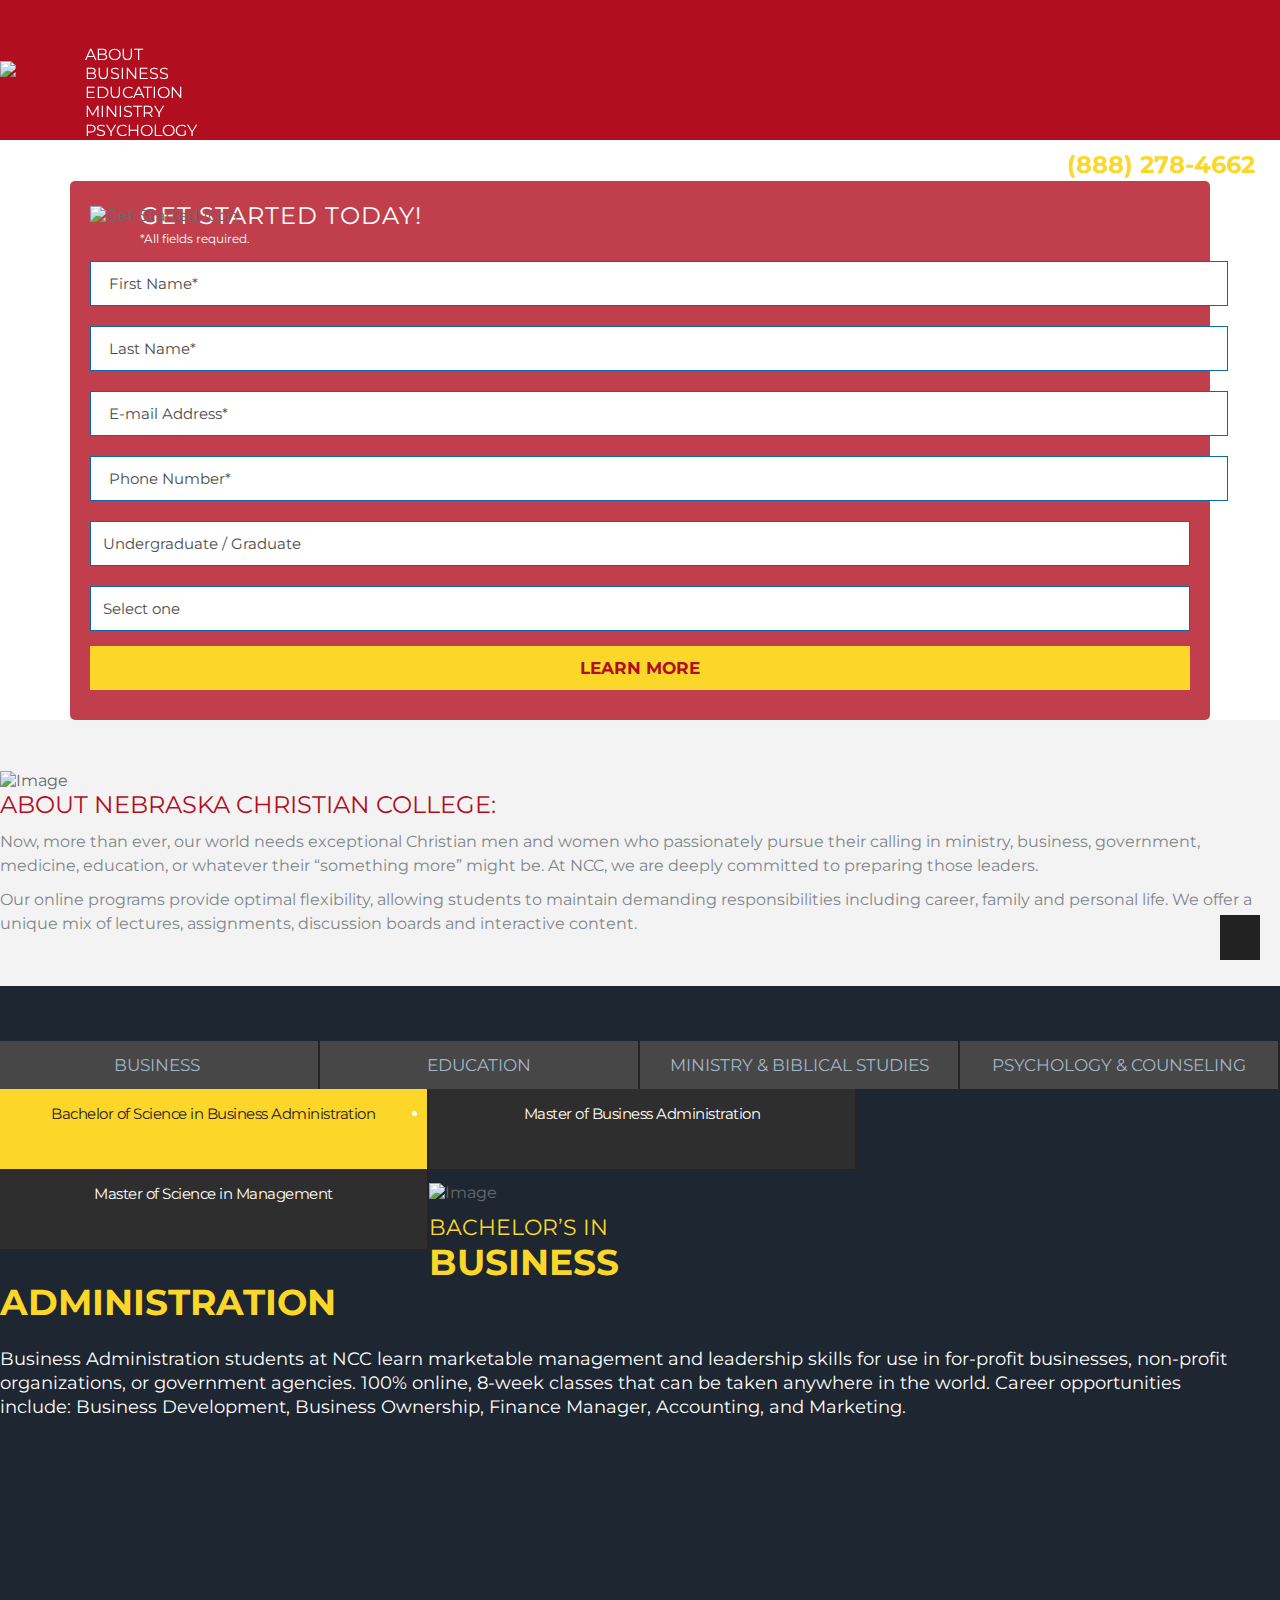
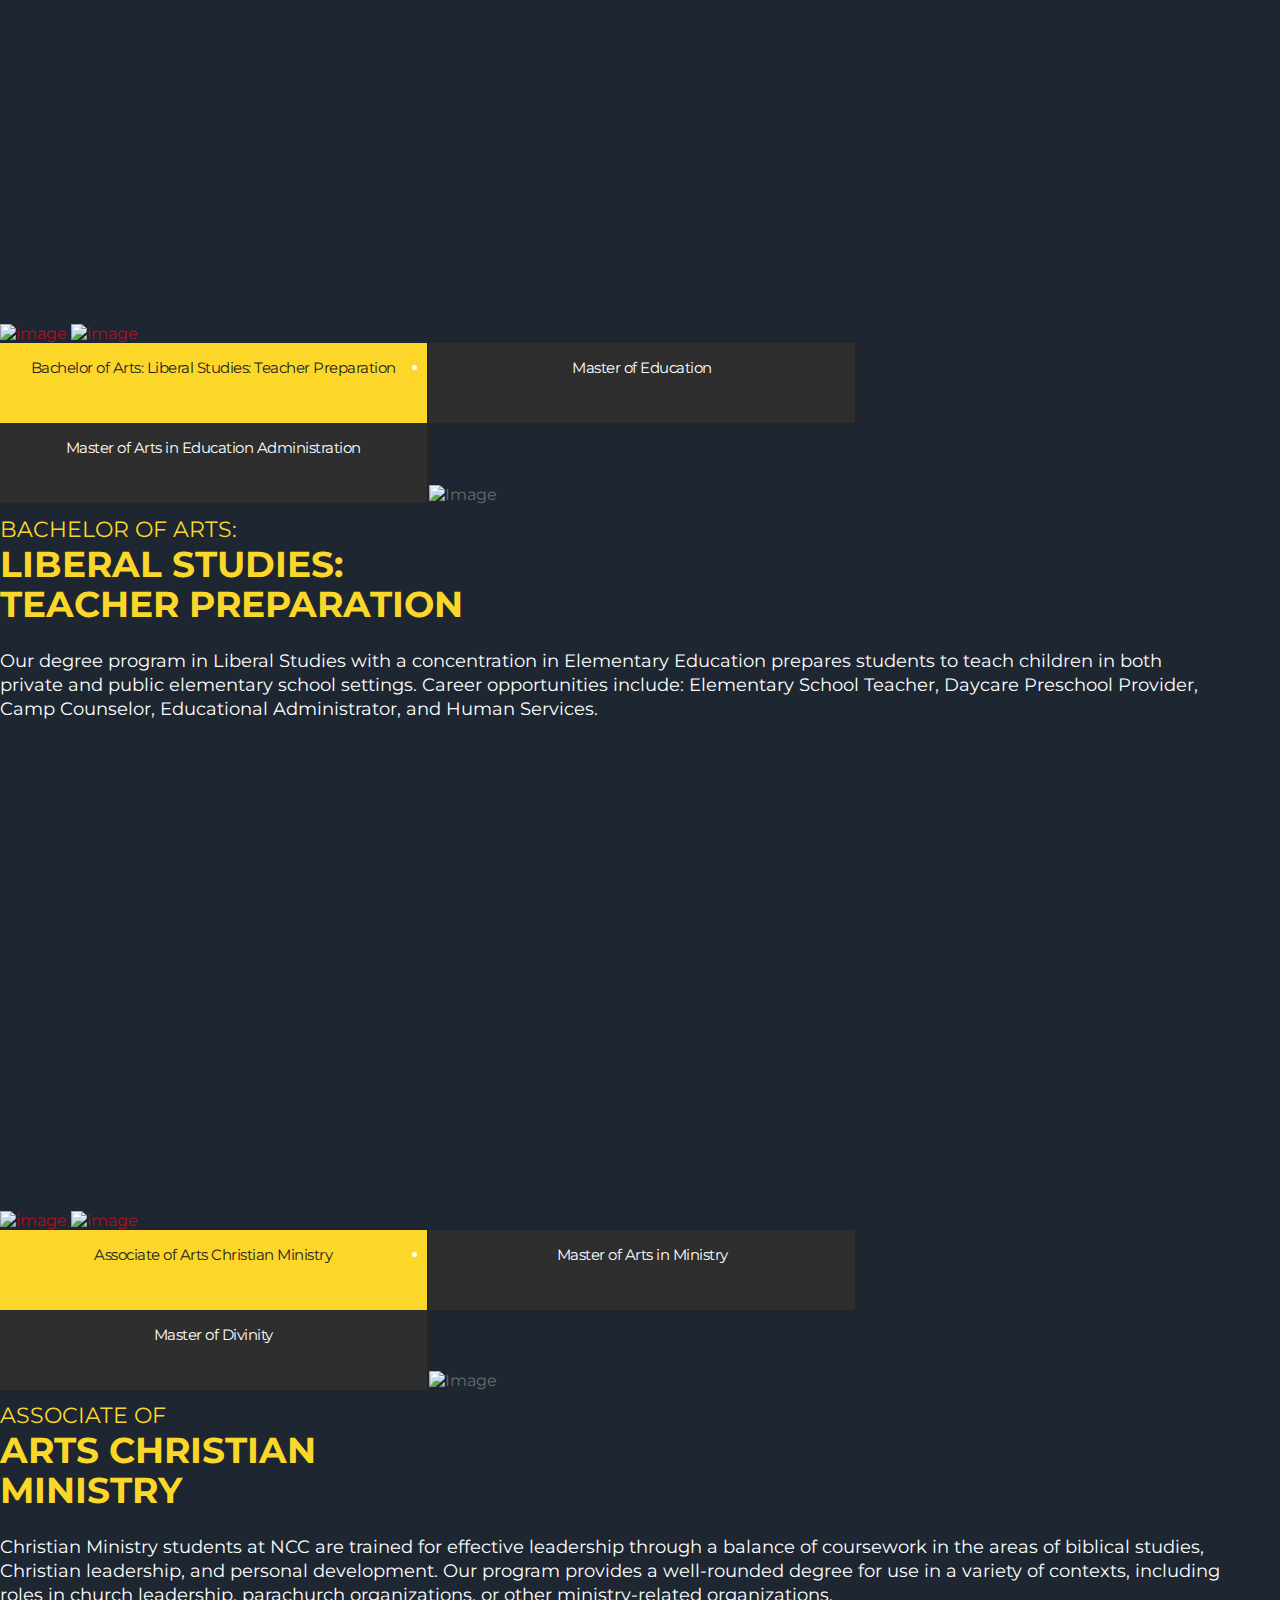
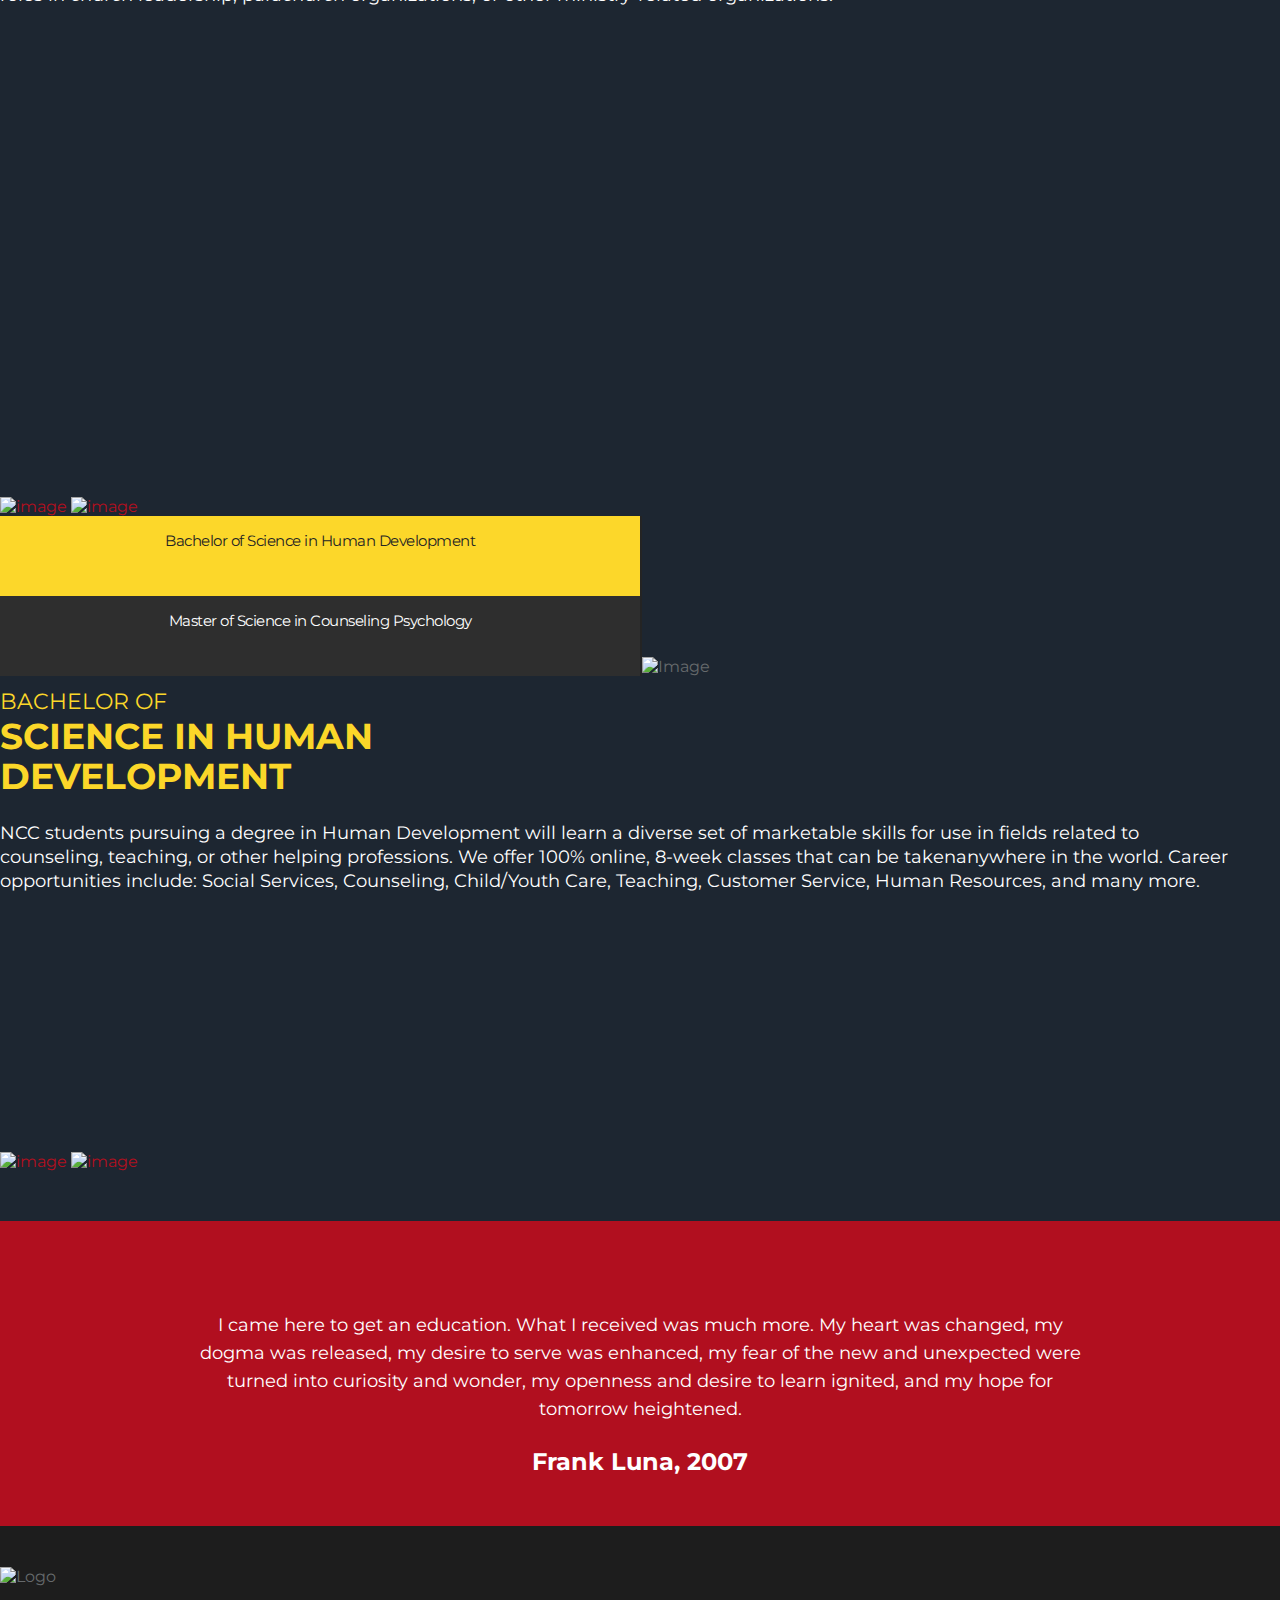
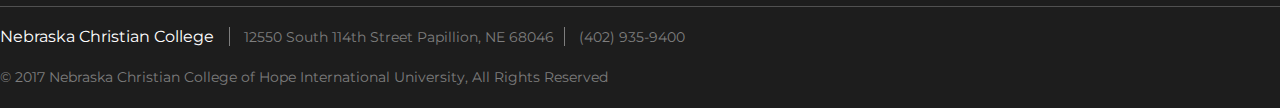
==== index.html @ b8db4e7e "responsive issue" ====
<!DOCTYPE html>
<html lang="en">
   <head>
      <!-- Basic Page Needs -->
      <meta charset="utf-8">
      <meta http-equiv="X-UA-Compatible" content="IE=edge">
      <!-- Mobile Specific Metas -->
      <meta name="viewport" content="width=device-width, initial-scale=1, maximum-scale=1">
      <title>Nebraska Christian College</title>
      <meta name="description" content="">
      <meta name="author" content="">
      <!-- Favicons -->
	  <link rel="icon" href="images/favicon.ico">
      <!--Style CSS--> 
      <link href="css/style.css" rel="stylesheet" type="text/css">
      <!-- HTML5 shim and Respond.js for IE8 support of HTML5 elements and media queries -->
      <!-- WARNING: Respond.js doesn't work if you view the page via file:// -->
      <!--[if lt IE 9]>
      	  <script src="https://oss.maxcdn.com/html5shiv/3.7.2/html5shiv.min.js"></script>
          <script src="https://oss.maxcdn.com/respond/1.4.2/respond.min.js"></script>
      <![endif]-->  
</head>
<body id="Top">
<div class="wrapper">
<!-- Header -->
<header class="main-header">
 	<div class="container">
    	<div class="row">
             <div class="logo pull-left">
                <a class="scroll-link" data-id="Top"  href="#Top"><img src="images/logo.png" alt="Logo"></a>
             </div>
	         <!-- Slim Menu -->
             <div class="menu pull-right">             
                <ul class="slimmenu">                    
                    <li><a class="scroll-link" data-id="About" href="#About">About</a></li>
                    <li class="tab-slider"><a class="scroll-link" id="business" data-id="stady_section" href="#stady_section">Business</a></li>  
                    <li class="tab-slider"><a class="scroll-link" id="education" data-id="stady_section" href="#stady_section">Education</a></li>
                    <li class="tab-slider"><a class="scroll-link" id="biblical_studies" data-id="stady_section" href="#stady_section">Ministry</a></li>
                    <li class="tab-slider"><a class="scroll-link" id="counseling" data-id="stady_section" href="#stady_section">Psychology</a></li>
                </ul>                
             </div>
             <!-- Slim Menu -->
			<div class="header-contact">
                <a href="tel:8882784662"> (888) 278-4662</a>
            </div>
        </div>
     </div>
</header>
<!-- End Header -->

<!-- Banner -->
<section class="hero-banner home">
	<!-- Hero Banner Image -->
	
	<div class="banner home-bg" data-parallax="scroll" data-image-src="images/hero-banner.jpg">
    	<div class="container">
        	<div class="row">
            	<div class="col-md-7 col-sm-6 banner-title wow fadeInUp">
                    <h1><span class="first-text">Find your </span>something<span class="more-text">More</span></h1>
                </div>
            </div>
        </div>
    </div> 
    
    <div class="container">
        <div class="row">
        
            <div class="col-md-5 col-md-offset-7 col-sm-6 col-sm-offset-6">
            	<div class="get-started-form wow fadeInUp">
                	<div class="form-title">
        	        	<img src="images/get-started-icon.png" alt="Get Started Icon">
    	                <h2>Get started today!</h2>
	                    <span>*All fields required.</span>
                    </div>
                    
					<form method="post">
                    	<input type="text" placeholder="First Name*" required>
                        <input type="text" placeholder="Last Name*" required>
                        <input type="email" placeholder="E-mail Address*" required>
                        <input type="tel" placeholder="Phone Number*" required>
                        <select id="type">
                        	<option disabled selected value="item0">Undergraduate / Graduate</option>
                            <option value="item1">Undergraduate</option>
                            <option value="item2">Graduate</option>
                        </select>
                        <select id="size">
                        	<option value="">Select one</option>
                        </select>
                        
                        <input type="submit" value="Learn More" >
                    </form>
                    
              </div>
		    </div>
            
         </div>
    </div>
    
</section>
<!-- End Banner -->

<!-- About -->
<section class="sections find-more" id="About">
<div class="container">
    <div class="row">
    
        <div class="col-md-6 col-md-push-6 wow fadeInRight"><img src="images/find-your-image.jpg" alt="Image"></div>
        
        <div class="col-md-6 col-md-pull-6 wow fadeInLeft">
            <h2>About Nebraska Christian College:</h2>
            <p>Now, more than ever, our world needs exceptional Christian men and women who passionately pursue their calling in ministry, business, government, medicine, education, or whatever their “something more” might be. At NCC, we are deeply committed to preparing those leaders.</p>
            <p>Our online programs provide optimal flexibility, allowing students to maintain demanding responsibilities including career, family and personal life. We offer a unique mix of lectures, assignments, discussion boards and interactive content.</p>
        </div>
        
    </div>
</div>
</section>

<!-- Tab Slider -->
<section class="sections whoweare white" id="stady_section">

	<!--WhoWeAre Tabs Nav-->
	<div class="container wow fadeInUp">
		<ul class="nav nav-tabs" id="myTab" role="tablist">
			<li class="nav-item" id="business">
          		<a class="nav-link active" data-toggle="tab" href="#business" role="tab" aria-controls="business">BUSINESS</a>
            </li>
		  	<li class="nav-item" id="education">
				<a class="nav-link" data-toggle="tab" href="#education" role="tab" aria-controls="education">EDUCATION</a>
		  	</li>
		  	<li class="nav-item" id="biblical_studies">
				<a class="nav-link" data-toggle="tab" href="#biblical_studies" role="tab" aria-controls="biblical_studies">MINISTRY &amp; BIBLICAL STUDIES</a>
		  	</li>
            <li class="nav-item" id="counseling">
				<a class="nav-link" data-toggle="tab" href="#counseling" role="tab" aria-controls="counseling">PSYCHOLOGY &amp; COUNSELING</a>
		  	</li>
		</ul>
	</div>
	<!-- Tabs Nav-->
    
	<!--Tabs Content-->
	<div class="tab-content  wow fadeInUp">
    	<!-- Tab 1 -->
		<div class="tab-pane active" id="business" role="tabpanel">
            <div class="container">
		<div id="slider_business" class="carousel slide carousel-fade" data-ride="carousel">
		<!-- Indicators -->
    		<ol class="carousel-indicators tab_sub_menu">
              <li data-target="#slider_business" data-slide-to="0" class="active">Bachelor of Science in Business Administration </li>
              <li data-target="#slider_business" data-slide-to="1">Master of Business Administration </li>
              <li data-target="#slider_business" data-slide-to="2">Master of Science in Management</li>
            </ol>

			<!-- Wrapper for slides -->
		    <div class="carousel-inner">
      			<div class="item active">
                	<div class="container">
						<div class="row">
                        
							<div class="col-md-6">
								<div class="whoweare_left">
									<img src="images/business1.jpg" alt="Image">
								</div>
							</div>
							<div class="col-md-6">
								<div class="whoweare_right">
									<h3><span>Bachelor’s in</span><br>
                                    Business<br>
                                    Administration</h3>
                                    <p>Business Administration students at NCC learn marketable management and leadership skills for use in for-profit businesses, non-profit organizations, or government agencies. 100% online, 8-week classes that can be taken anywhere in the world. Career opportunities include: Business Development, Business Ownership, Finance Manager, Accounting, and Marketing.</p>
								</div>
							</div>
						</div>
					</div>
                </div>

			    <div class="item">
                	<div class="container">
						<div class="row">
                        
							<div class="col-md-6">
								<div class="whoweare_left">
									<img src="images/business2.jpg" alt="Image">
								</div>
							</div>
							<div class="col-md-6">
								<div class="whoweare_right">
									<h3><span>Master of</span><br>
                                    Business<br>
                                    Administration</h3>
                                    <p>Upon completion of NCC’s MBA program, graduates demonstrate analytical skills and the ability to apply strategic decision making to meet theneeds of diverse business groups. Career opportunities include: Chief Marketing Officer, Entrepreneur, International Business Leader, and Manager.</p>
								</div>
							</div>
						</div>
					</div>
                </div>
    
				<div class="item">
                	<div class="container">
						<div class="row">
                        
							<div class="col-md-6">
								<div class="whoweare_left">
									<img src="images/business3.jpg" alt="Image">
								</div>
							</div>
							<div class="col-md-6">
								<div class="whoweare_right">
									<h3><span>Master of</span><br>
                                    Science<br>
                                    in Management</h3>
                                    <p>Our MSM program prepares students with advanced management skills in leadership, ethics, environmental economics, communication, marketing, finance, research, and strategic management. Career opportunities include: Finance Manager, International Business Leader, Marketing Manager, and Retail Manager.</p>
								</div>
							</div>
						</div>
					</div>
                </div>
			</div>
        
            <!-- Left and right controls -->
            <a class="left carousel-control" href="#slider_business" data-slide="prev"><span><img src="images/left_arrow.png" alt="image"></span></a>
            <a class="right carousel-control" href="#slider_business" data-slide="next"><span><img src="images/right_arrow.png" alt="image"></span></a>
		</div>
	</div>
			
		</div>
        <!-- Tab 2 -->
		<div class="tab-pane" id="education" role="tabpanel">
            <div class="container">
				<div id="slider_education" class="carousel slide carousel-fade" data-ride="carousel">
                    <!-- Indicators -->
                    <ol class="carousel-indicators tab_sub_menu">
                      <li data-target="#slider_education" data-slide-to="0" class="active">Bachelor of Arts: Liberal Studies: Teacher Preparation</li>
                      <li data-target="#slider_education" data-slide-to="1">Master of Education</li>
                      <li data-target="#slider_education" data-slide-to="2">Master of Arts in Education Administration</li>
                    </ol>

                    <!-- Wrapper for slides -->
                    <div class="carousel-inner">
                    	<div class="item active">
                      		<div class="container">
						<div class="row">
                        
							<div class="col-md-6">
								<div class="whoweare_left">
									<img src="images/education1.jpg" alt="Image">
								</div>
							</div>
							<div class="col-md-6">
								<div class="whoweare_right">
									<h3><span>Bachelor of Arts:</span><br>
                                    Liberal Studies:<br>
                                    Teacher Preparation</h3>
                                    <p>Our degree program in Liberal Studies with a concentration in Elementary Education prepares students to teach children in both private and public elementary school settings. Career opportunities include: Elementary School Teacher, Daycare Preschool Provider, Camp Counselor, Educational Administrator, and Human Services.</p>
								</div>
							</div>
						</div>
					</div>
                      	</div>
                
                        <div class="item">
                        	<div class="container">
						<div class="row">
                        
							<div class="col-md-6">
								<div class="whoweare_left">
									<img src="images/education2.jpg" alt="Image">
								</div>
							</div>
							<div class="col-md-6">
								<div class="whoweare_right">
									<h3><span>Master of </span><br>
                                    Education</h3>
                                    <p>Our Master’s degree in Education will equip you to apply instructional strategies and methodologies and connect content so that instruction is comprehensible and meaningful for a variety of unique learners. Career opportunities include: Missionary, Overseas Teacher, Head Start or Pre-School Director, Counselor, K-12 Teacher, Principal, and Program Specialist.</p>
								</div>
							</div>
						</div>
					</div>
                        </div>
                        
                        <div class="item">
                            <div class="container">
						<div class="row">
                        
							<div class="col-md-6">
								<div class="whoweare_left">
									<img src="images/education3.jpg" alt="Image">
								</div>
							</div>
							<div class="col-md-6">
								<div class="whoweare_right">
									<h3><span>Master of </span><br>
                                    Arts in Education<br>
                                    Administration</h3>
                                    <p>Students pursuing an MA in Education Administrationreceive sound research training, a blend of theory and practice, and values-based teaching from faculty with considerable real world experience in the classroom and various administrative roles. Career opportunities include: Program Specialist or Director, Director of a Preschool and Charter Schools, Principal of K-12 Public and Private Schools, District Superintendent, as well as College or University Administrators.</p>
								</div>
							</div>
						</div>
					</div>
                        </div>
                    </div>

            <!-- Left and right controls -->
            <a class="left carousel-control" href="#slider_education" data-slide="prev"><span><img src="images/left_arrow.png" alt="image"></span></a>
            <a class="right carousel-control" href="#slider_education" data-slide="next"><span><img src="images/right_arrow.png" alt="image"></span></a>
              </div>
            </div>
            
		</div>
        <!-- Tab 3 -->
		<div class="tab-pane" id="biblical_studies" role="tabpanel">
        
            <div class="container">
            
				<div id="slider_studies" class="carousel slide carousel-fade" data-ride="carousel">
                <!-- Indicators -->
                <ol class="carousel-indicators tab_sub_menu">
                    <li data-target="#slider_studies" data-slide-to="0" class="active">Associate of Arts Christian Ministry</li>
                    <li data-target="#slider_studies" data-slide-to="1">Master of Arts in Ministry</li>
                    <li data-target="#slider_studies" data-slide-to="2">Master of Divinity</li>
                </ol>

                <!-- Wrapper for slides -->
                <div class="carousel-inner">
                	<div class="item active">
                    	<div class="container">
						<div class="row">
                        
							<div class="col-md-6">
								<div class="whoweare_left">
									<img src="images/ministry-bible1.jpg" alt="Image">
								</div>
							</div>
							<div class="col-md-6">
								<div class="whoweare_right">
									<h3><span>Associate of </span><br>
                                    Arts Christian <br>
                                    Ministry</h3>
                                    <p>Christian Ministry students at NCC are trained for effective leadership through a balance of coursework in the areas of biblical studies, Christian leadership, and personal development. Our program provides a well-rounded degree for use in a variety of contexts, including roles in church leadership, parachurch organizations, or other ministry-related organizations.</p>
								</div>
							</div>
						</div>
					</div>
                  	</div>
            
                    <div class="item">
                    	<div class="container">
						<div class="row">
                        
							<div class="col-md-6">
								<div class="whoweare_left">
									<img src="images/ministry-bible2.jpg" alt="Image">
								</div>
							</div>
							<div class="col-md-6">
								<div class="whoweare_right">
									<h3><span>Master of </span><br>
                                    Arts in<br>
                                    Ministry</h3>
                                    <p>Our graduate program in Ministry prepares students for effective leadership in local church, parachurch organizations, or other ministry related vocations. This practical degree is designed for those who are currently in professional ministry and seek to bolster their skills with further specialized education. The program provides a high level of customization that allows students to meet their individual ministry goals.</p>
								</div>
							</div>
						</div>
					</div>
                    </div>
                  
                    <div class="item">
                    	<div class="container">
						<div class="row">
                        
							<div class="col-md-6">
								<div class="whoweare_left">
									<img src="images/ministry-bible3.jpg" alt="Image">
								</div>
							</div>
							<div class="col-md-6">
								<div class="whoweare_right">
									<h3><span>Master of</span><br>
                                    Divinity</h3>
                                    <p>degree for professional clergy. Students are prepared for ministry in a variety of vocational settings including churches, parachurch organizations, social services, hospitals, militarychaplaincy, and hospices. Students who earn a M.Div. can seek licensing or ordination,authorizing them to administer weddings and funerals.</p>
								</div>
							</div>
						</div>
					</div>
                    </div>
                </div>

            <!-- Left and right controls -->
            <a class="left carousel-control" href="#slider_studies" data-slide="prev"><span><img src="images/left_arrow.png" alt="image"></span></a>
            <a class="right carousel-control" href="#slider_studies" data-slide="next"><span><img src="images/right_arrow.png" alt="image"></span></a>
          </div>
        </div>
			
		</div>
        <!-- Tab 4 -->
        <div class="tab-pane" id="counseling" role="tabpanel">
            <div class="container">
                <div id="psychology" class="carousel slide carousel-fade" data-ride="carousel">
                <!-- Indicators -->
                <ol class="carousel-indicators tab_sub_menu">
                    <li data-target="#psychology" data-slide-to="0" class="active">Bachelor of Science in Human Development</li>
                    <li data-target="#psychology" data-slide-to="1">Master of Science in Counseling Psychology</li>
                </ol>

                <!-- Wrapper for slides -->
                <div class="carousel-inner">
                    <div class="item active">
                    	<div class="container">
						<div class="row">
                        
							<div class="col-md-6">
								<div class="whoweare_left">
									<img src="images/psychology1.jpg" alt="Image">
								</div>
							</div>
							<div class="col-md-6">
								<div class="whoweare_right">
									<h3><span>Bachelor of</span><br>
                                    Science in Human<br>
                                    Development</h3>
                                    <p>NCC students pursuing a degree in Human Development will learn a diverse set of marketable skills for use in fields related to counseling, teaching, or other helping professions. We offer 100% online, 8-week classes that can be takenanywhere in the world. Career opportunities include: Social Services, Counseling, Child/Youth Care, Teaching, Customer Service, Human Resources, and many more.</p>
								</div>
							</div>
						</div>
					</div>
                    </div>
            
                    <div class="item">
                    	<div class="container">
						<div class="row">
                        
							<div class="col-md-6">
								<div class="whoweare_left">
									<img src="images/psychology2.jpg" alt="Image">
								</div>
							</div>
							<div class="col-md-6">
								<div class="whoweare_right">
									<h3><span>Master of</span><br>
                                    Science in<br>
                                    Counseling Psychology</h3>
                                    <p>Students who earn a Master of Science in Counseling Psychology have the opportunity to work with clientele in a variety of clinical settings. Equipped to effectively counsel individuals, children, groups, and families, our graduatesoften find employment in private practice settings, community mental health centers, and government agencies. </p>
								</div>
							</div>
						</div>
					</div>
                    </div>
                  
                </div>

            <!-- Left and right controls -->
            <a class="left carousel-control" href="#psychology" data-slide="prev"><span><img src="images/left_arrow.png" alt="image"></span></a>
            <a class="right carousel-control" href="#psychology" data-slide="next"><span><img src="images/right_arrow.png" alt="image"></span></a>
              </div>
            </div>
            
        </div>
        
	</div>
	<!--/WhoWeAre Tabs Content-->
	 
</section>
<!-- Tab Slider -->

<!-- Testimonials Secions -->
<div class="sections testimonials" id="Testimonials">
<div class="container">
<div class="row">
	<div class="col-md-12">
    
    	<div id="Testimonials">  
            
            <div class="item">
            	<p class="wow fadeInUp">I came here to get an education. What I received was much more. My heart was changed, my dogma was released, my desire to serve was enhanced, my fear of the new and unexpected were turned into curiosity and wonder, my openness and desire to learn ignited, and my hope for tomorrow heightened.</p>
              	<div class="author wow fadeInUp">
                	<span class="author-name">Frank Luna, 2007</span>
            	</div>
            </div>            
		</div>
        
    </div>
    
</div>
</div>
</div>
<!-- End Testimonials Secions -->

<!-- Footer -->
<footer class="sections footer">
<div class="container">
<div class="row">
	<div class="col-md-12 text-center">
    	<img src="images/logo.png" alt="Logo">
        
        <ul class="quick-link">
        	<li class="hope-website">Nebraska Christian College</li>
            <li><a href="https://www.google.com/maps/place/12550+S+114th+St,+Papillion,+NE+68046,+USA/@41.121667,-96.0953977,17z/data=!3m1!4b1!4m5!3m4!1s0x8793f5619650648f:0xfc1d2ae653d6b18b!8m2!3d41.121667!4d-96.093209?dcr=0&q=12550+South+114th+Street+Papillion,+NE+68046&um=1&ie=UTF-8&sa=X&ved=0ahUKEwjWgY7A64PYAhUEp48KHfTLCvwQ_AUICigB" target="_blank">12550 South 114th Street Papillion, NE 68046</a></li>
            <li><a href="tel:4029359400"> (402) 935-9400</a></li>
        </ul>
        
		<p>&copy; 2017 Nebraska Christian College of Hope International University, All Rights Reserved</p>
        
    </div>
</div>
</div>
</footer>
<!-- End Footer -->
</div>   
<!--Go Top-->
<div class="go-up"><span class="glyphicon glyphicon-menu-up"></span></div>
<!--End Go Top-->

<script src="https://ajax.googleapis.com/ajax/libs/jquery/1.12.4/jquery.min.js"></script>
<script src="js/bootstrap.min.js"></script>
<!-- Slim Menu  --> 
<script src="js/jquery.slimmenu.js"></script>
<script>
	$('.slimmenu').slimmenu({
		resizeWidth: '991',
		collapserTitle: '',
		animSpeed:'medium',
		indentChildren: true,
		childrenIndenter: '<i class="fa fa-chevron-right"></i>'
	});
	// Close Effect Menu
	$(function() {
		$('.collapse-button').click(function() {
			$('.collapse-button').toggleClass('close-menu');
		});
	});
</script>   
<!-- Parallax -->
<script src="js/owl.carousel.js"></script>
<!-- Parallax -->
<script src="js/simpleparallax.js"></script>    
<!-- WOW Animate -->
<script src="js/wow.min.js"></script>       
<!--Custom JS -->
<script src="js/custom.js"></script>

<script>
 $('#psychology,#slider_studies,#slider_education,#slider_business').carousel({ interval: false });
</script>
<!-- Tab Change Next Script -->
<script>
$(function () {
		$('#myTab a:first').tab('show')
	  	})
$(document).ready(function() {
       $("#myTab li a").click(function(event) {
        event.preventDefault();
        $(this).parent().addClass("active");
        $(this).parent().siblings().removeClass("active");
        var tab = $(this).attr("href");
		$(".tab-content").find(tab).addClass("active");
        $(".tab-content").find(tab).siblings().removeClass("active");
		});
        $('#slider_business .right').on('click', function(event){
            event.preventDefault();
            if ($('#slider_business .carousel-inner .item:last').hasClass('active')) {
			$('#myTab li:nth-child(1)').removeClass('active');
			$(".tab-content #business").removeClass("active");
			$('#myTab li:nth-child(2)').addClass('active');
			$(".tab-content #education").addClass("active");
		}
        });
		$('#slider_education .right').on('click', function(event){
            event.preventDefault();
            if ($('#slider_education .carousel-inner .item:last').hasClass('active')) {
			$('#myTab li:nth-child(2)').removeClass('active');
			$(".tab-content #education").removeClass("active");
			$('#myTab li:nth-child(3)').addClass('active');
			$(".tab-content #biblical_studies").addClass("active");
		}
        });
		
		$('#slider_studies .right').on('click', function(event){
            event.preventDefault();
            if ($('#slider_studies .carousel-inner .item:last').hasClass('active')) {
			$('#myTab li:nth-child(3)').removeClass('active');
			$(".tab-content #biblical_studies").removeClass("active");
			$('#myTab li:nth-child(4)').addClass('active');
			$(".tab-content #counseling").addClass("active");
		}
        });
		
		$('#psychology .right').on('click', function(event){
            event.preventDefault();
            if ($('#psychology .carousel-inner .item:last').hasClass('active')) {
			$('#myTab li:nth-child(4)').removeClass('active');
			$(".tab-content #counseling").removeClass("active");
			$('#myTab li:nth-child(1)').addClass('active');
			$(".tab-content #business").addClass("active");
		}
        });
    });
</script>

<!-- Top Scrolling -->
<script>
if($(window).width() > 991) {
	$(document).ready(function() {
        // navigation click actions	
        $('.scroll-link').on('click', function(event){
            event.preventDefault();
            var sectionID = $(this).attr("data-id");
            scrollToID('#' + sectionID, 750);
        });
    });
    // scroll function
    function scrollToID(id, speed){
        var offSet = 104;
        var targetOffset = $(id).offset().top - offSet;
        $('html,body').animate({scrollTop:targetOffset}, speed);
    }
	
	}
else {
	$(document).ready(function() {
        // navigation click actions	
        $('.scroll-link').on('click', function(event){
            event.preventDefault();
            var sectionID = $(this).attr("data-id");
            scrollToID('#' + sectionID, 750);
        });
    });
    // scroll function
    function scrollToID(id, speed){
        var offSet = 0;
        var targetOffset = $(id).offset().top - offSet;
        $('html,body').animate({scrollTop:targetOffset}, speed);
    }
	
}
</script>

<script>

$(document).ready(function() {
$('.slimmenu li.tab-slider a').on('click', function(){
		var sectionID1 = $(this).attr("id");
		$("#myTab li").not("#" + sectionID1).removeClass( "active" );
		$("#myTab").find('li[id="'+sectionID1+'"]').addClass( "active" );
		$(".tab-content div.tab-pane").not("#" + sectionID1).removeClass( "active" );
		$(".tab-content").find('div[id="'+sectionID1+'"]').addClass( "active" );
		
	});
});

/* ----- Select Box Change Script ----- */
$(document).ready(function () {
    $("#type").change(function () {
        var val = $(this).val();
        if (val == "item1") {
            $("#size").html("<option value='Human Development'>Human Development</option><option value='Liberal Studies'>Liberal Studies</option><option value='Teacher Preparation'>Teacher Preparation</option><option value='Christian Ministry'>Christian Ministry</option><option value='Business Administration'>Business Administration</option>");
        } else if (val == "item2") {
            $("#size").html("<option value='Master of Science in Counseling Psychology'>Master of Science in Counseling Psychology</option><option value='Master of Education'>Master of Education</option><option value='Master of Arts in Education Administration'>Master of Arts in Education Administration</option><option value='Master of Divinity'>Master of Divinity</option><option value='Master of Arts in Ministry'>Master of Arts in Ministry</option><option value='Master of Business Administration (MBA)'>Master of Business Administration (MBA)</option><option value='Master of Science in Management'>Master of Science in Management</option>");
        } else if (val == "item0") {
            $("#size").html("<option value=''> Select one</option>");
        }
    });
});


</script>

   </body>
</html>
---- css/style.css ----
/* Google Font */
@import url('https://fonts.googleapis.com/css?family=Montserrat:400,700');
/* font-family: 'Montserrat', sans-serif; */

/* Import CSS */
@import 'bootstrap.min.css';  /* Bootstrap CSS  */
@import 'slimmenu.min.css';   /* slimmenu.min */
@import 'owl.carousel.css';
@import 'wow_animate.css';    /* WOW CSS */

@font-face {
    font-family: 'debbyscript';
    src: url('../fonts/debby-webfont.eot');
    src: url('../fonts/debby-webfont.eot?#iefix') format('embedded-opentype'),
         url('../fonts/debby-webfont.woff2') format('woff2'),
         url('../fonts/debby-webfont.woff') format('woff'),
         url('../fonts/debby-webfont.ttf') format('truetype'),
         url('../fonts/debby-webfont.svg#debbyscript') format('svg');
    font-weight: normal;
    font-style: normal;
}
/* #Reset & Basics */
html, body, div, span, applet, object, iframe, h1, h2, h3, h4, h5, h6, p, blockquote, pre, a, abbr, acronym, address, big, cite, code, del, dfn, em, img, ins, kbd, q, s, samp, small, strike, strong, sub, sup, tt, var, b, u, i, center, dl, dt, dd, ol, ul, li, fieldset, form, label, legend, /*table,*/ caption, /*tbody, tfoot, thead, tr, th, td,*/ article, aside, canvas, details, embed, figure, figcaption, footer, header, hgroup, menu, nav, output, ruby, section, summary, time, mark, audio, video {
	margin: 0;
	padding: 0;
	border: 0;
	font-size: 100%;
	font: inherit;
	vertical-align: baseline;
	}
article, aside, details, figcaption, figure, footer, header, hgroup, menu, nav, section {display: block;}
ol, ul, li {list-style: disc;}
ol li {list-style:disc;}
blockquote, q {quotes: none; }
blockquote:before, blockquote:after,
q:before, q:after {
	content: '';
	content: none; 
	}
/* Basic Styles  */
html {-webkit-text-size-adjust: none;}
* {outline: none;}
input[type='submit']{
   	-webkit-appearance: none;
   	-moz-appearance: none;
	cursor: pointer;
}
::-moz-selection {
    background:#375988;
	color:#fff;
	}
.btn{
	padding:0;
	margin:0;
	margin-top:25px;
	box-shadow:none !important;
	}
.btn a, button,
input[type="submit"]{
	margin: 10px 0;
	-webkit-transition: all 0.5s ease-in-out;
	   -moz-transition: all 0.5s ease-in-out;
		 -o-transition: all 0.5s ease-in-out;
			transition: all 0.5s ease-in-out;
}
.btn a,input[type="submit"]{
	display:inline-block;
	font-family: 'Montserrat', sans-serif;
	font-weight: 700;
    background: #fbd72a;
	color: #ffffff;
	padding: 12px 35px;
	border:none;
	font-size: 17px;
	border-radius: 0;
	text-transform:uppercase;
    vertical-align: middle;
}

.btn a:hover,.btn a:focus, button:hover,
input[type="submit"]:hover{	
    background: #b10f1f;
	color:#fff;
	-webkit-transition: all 0.5s ease-in-out;
	   -moz-transition: all 0.5s ease-in-out;
		 -o-transition: all 0.5s ease-in-out;
			transition: all 0.5s ease-in-out;
}
input[type="text"],
input[type="email"],
input[type="tel"],
input[type="number"],
select {
	font-family: 'Montserrat', sans-serif;
	font-weight: 700;
    width: 100%;
    padding: 12px 18px;
    margin: 15px 0 5px 0;
    font-size: 16px;
    border: 1px solid #4c4c4c;
    border-radius: 0 !important;
}
textarea:focus,
input[type="text"]:focus,
input[type="email"]:focus,
input[type="tel"]:focus,
input[type="number"]:focus {
    border-color: #375988;
}
textarea {
	font-family: 'Montserrat', sans-serif;
	font-weight: 700;
    width: 100%;
    padding: 12px 18px;
    margin: 15px 0 5px 0;
    border: 1px solid #4c4c4c;
    border-radius: 0 !important;
}
::-webkit-input-placeholder { /* Chrome/Opera/Safari */
  color: #4c4c4c;
  opacity: 1;
}
::-moz-placeholder { /* Firefox 19+ */
  color: #4c4c4c;
  opacity: 1;
}
:-ms-input-placeholder { /* IE 10+ */
  color: #4c4c4c;
  opacity: 1;
}
:-moz-placeholder { /* Firefox 18- */
  color: #4c4c4c;
  opacity: 1;
}

select {
    -webkit-appearance: none;
    -moz-appearance: none;
    background: #ffffff url(../images/select.png) no-repeat 98% 50%;
    text-overflow: " ";
    width: 100%;
    font-size: 16px;
    border: none;
    border: 1px solid #4c4c4c;
    color: #4c4c4c;
    padding: 12px 18px 12px 12px;
    margin: 15px 0 5px 0;
    cursor: pointer;
    -webkit-transition: all 0.5s ease-in-out;
    -moz-transition: all 0.5s ease-in-out;
    -o-transition: all 0.5s ease-in-out;
    transition: all 0.5s ease-in-out;
    border-radius: 0px;
    -moz-border-radius: 0px;
    -webkit-border-radius: 0px;
    -webkit-appearance: none;
    -moz-appearance: none;
    -ms-appearance: none;
    -o-appearance: none;
    overflow: hidden;
}
select::-ms-expand {
    display: none;
    -ms-appearance: none;
}
/* Typography */
p{
	font-size:16px;
	line-height:24px;
	color:#81868a;
	padding: 10px 0;
}
h1,h2,h3,h4,h5 {
	letter-spacing: 0px;
	font-weight: 400;
}
h1{
	color: #b10f1f;
	margin-bottom:15px;
	font-size: 42px;
	line-height: 50px;
	letter-spacing: -1px;
	text-transform: uppercase;
}
h2{
	font-size: 24px;
	line-height: 30px;
	color: #b10f1f;
	margin-bottom: 15px;
	text-transform: uppercase;
}
h3{
	font-size: 36px;
	line-height: 40px;
	margin-bottom: 15px;
	color: #fbd729;
	font-weight: 700;
	text-transform: uppercase;
}
h4{
	color:#375988;
	font-size: 20px;
	margin-bottom:15px;
}
h5{
	color: #fbd72a;
	text-transform: uppercase;
	font-size:18px;
	margin-bottom:15px;
}

@media(max-width:991px){	}
@media(max-width:767px){
	h1{
		font-size: 38px;
		line-height: 35px;
	}
	h2{
		font-size: 24px;
		line-height: 30px;
	}
	h3{ font-size: 25px; line-height: 32px; }
}
h1 span, h2 span, h3 span, h4 span{
	font-style: normal;
	font-stretch: normal;
}
h1 a, h2 a, h3 a, h4 a, h5 a, h6 a { font-weight: inherit; }

hr	{
	background:#85a9cc;
	width:10%;
	margin:0 auto;
	height:1px;
}
a{
-webkit-transition: color 0.1s linear, border 0.1s linear, opacity 0.1s linear, background-color 0.1s linear;  
-moz-transition: color 0.1s linear, border 0.1s linear, opacity 0.1s linear, background-color 0.1s linear;  
-ms-transition: color 0.1s linear, border 0.1s linear, opacity 0.1s linear, background-color 0.1s linear;  
-o-transition: color 0.1s linear, border 0.1s linear, opacity 0.1s linear, background-color 0.1s linear;  
transition: color 0.1s linear, border 0.1s linear, opacity 0.1s linear, background-color 0.1s linear;
-webkit-transition: all 0.5s ease-in-out;
	   -moz-transition: all 0.5s ease-in-out;
		 -o-transition: all 0.5s ease-in-out;
			transition: all 0.5s ease-in-out;
	}

a {text-decoration:none; color: #b10f1f;}
a:focus, a:hover {text-decoration:none; color:#fbd72a; outline:none;}

/* Images  */
img {
	max-width: 100%;
	-moz-box-sizing: border-box;
	-ms-box-sizing: border-box;
	-o-box-sizing: border-box;
	-webkit-box-sizing: border-box;
	box-sizing: border-box;
	vertical-align: middle;
	height: auto;
	}
	
/* 01 - General & Basic Styles */
body {
	font-family: 'Montserrat', sans-serif;
	font-weight: 400;
	background-color:#fff;
	color: #666a6c;
	letter-spacing: 0px;
	overflow-x: hidden;
	-webkit-transition: all 0.5s ease-in-out;
	   -moz-transition: all 0.5s ease-in-out;
		 -o-transition: all 0.5s ease-in-out;
			transition: all 0.5s ease-in-out;
}
ul li{
	list-style:none;
	}
b,
strong {
	font-weight: 700;
}
.sections{
	padding-top: 50px;
	padding-bottom: 50px;
}
.lightgray {
	background: #f7f5f5;
}
@media(max-width:767px){
	.sections{
		padding-top: 30px;
		padding-bottom: 30px;
	}
}

@media(max-width:767px){ .hidden-xs { display: none; } }
.wrapper {
	position: relative;
	display: block;
	overflow: hidden;
}
/*==========================================================================================*/
/*================================  END_RESET_CSS   ========================================*/
/*==========================================================================================*/
/* Header */
header{ position:relative; }
.main-header{
	position: fixed;
	left:0;
	right:0;
	top: 0;
	z-index: 99999;
	background: #b10f1f;
}
.header-contact{
	text-align: right;
	position: relative;
	margin-right: 25px;
}
.main-header .affix-top {  }
/*.affix .menu{
	margin-top: 3px;
}*/
.header-contact a{
	font-weight: 700;
	color: #fbd72a;
	font-size: 24px;
	padding: 10px 0 0 0;
	position: absolute;
	right:0;
	top:0;
	z-index: 10;
}
.header-contact a:hover{
	color: #ffffff;
}

.logo {
	display:inline-block;
	padding-bottom: 15px;
	padding-top: 15px;
}
.logo a {
	display:inline-block;
}

.logo img{
	max-width: 330px;
	width: 100%;
}
.main-header .affix {
	top:0;
	left:0;
	right:0;
	background: #1d1d1d;
	z-index: 500;
}
.menu {
	margin-top: 45px;
}

/* Scroll Header*/
/*.affix .logo a img{
	max-width: 300px;
}
.affix .menu {
	margin-top: 33px;
}
.menu,
.affix ul.slimmenu,
.logo a img,
.affix .logo a img{
	-webkit-transition: all 0.4s ease-in-out;  
	-moz-transition: all 0.4s ease-in-out;  
	-ms-transition: all 0.4s ease-in-out;  
	-o-transition: all 0.4s ease-in-out;  
	transition: all 0.4s ease-in-out;
}*/
/* End Scroll Header*/

/* Slimmenu */
.menu{
	vertical-align:middle;
	display:inline-block;
}
.main-header.internal-page .menu{
	float: right;
	padding-top: 10px;
}
ul.slimmenu > li{
	border:none;
	float:none !important;
	margin: 0 10px;
}
ul.slimmenu li a{
	padding: 20px 15px;
	color: #ffffff;
	text-transform: uppercase;
}
.slimmenu li a:focus,
.slimmenu li:hover a{
	color: #fbd72a !important;
}
ul.slimmenu li .sub-toggle{
	width:20px;
}
ul.slimmenu li .sub-toggle > i{
	color:#ffffff;
}
ul.slimmenu li:hover i{
	color:#fbd72a ;
}
ul.slimmenu li > ul{
	background: #1d1d1d;
	width: 250px;
	padding: 0 15px 15px;
	text-align: left;
}
ul.slimmenu li > ul li{
	display:block !important;
}
ul.slimmenu li > ul li a{
	padding:10px 0;
	color:#ffffff !important;
	background: #1d1d1d;
	text-transform: uppercase !important;
}
ul.slimmenu li ul li ul li a {
	background: #064877 !important;
}
ul.slimmenu li ul li ul li a:hover {
	color: #fbd72a !important;
}
ul.slimmenu li > ul li a:hover{
	color: #fbd72a !important;
}
ul.slimmenu li.slimmenu ul li a {
	background: #000 !important;
}
ul.slimmenu li.active .sub-toggle > i,
ul.slimmenu li.active a {
	color: #fbd72a;	
}
.menu .nav-submenu a {
	text-transform: none;
}



/* Hover Effect stroke */
.slimmenu li a{
  position: relative;
}
.slimmenu li a:after{
  position: absolute;
  bottom: 0;
  left: 0;
  right: 0;
  margin: auto;
  width: 0%;
  content: '.';
  color: transparent;
  background: #fbd72a;
  height: 2px;
}
.slimmenu li a:focus:after,
.slimmenu li a:hover:after {
  width: 100%;
}
ul.product-menu {
	width: 160px !important;
}
.slimmenu li a,
.slimmenu li a:after,
.slimmenu li a:before {
  transition: all .5s;
}
ul.slimmenu li ul li.active a{
	color: #1f8edc !important;
}
.slimmenu li ul li.active a::after{
	background: none;
}
ul.slimmenu li ul li ul {
	overflow: hidden;
}
/* End Hover Effect stroke */


/* Banner */
.get-started-form {
	padding: 20px;
	background: rgba(177,15,31,0.8);
	margin-top: 30px;
	
			border-radius: 5px 5px 5px 5px;
	   -moz-border-radius: 5px 5px 5px 5px;
	-webkit-border-radius: 5px 5px 5px 5px;

}
.parallax { background-size:cover; }
.banner {
	background-size:cover;
	width:100%;
	margin:0 auto;
	margin-top: 100px;
}
.banner.home {
	margin-top: 90px;
}
.home-bg.banner {
	height: 620px;
	/*
	padding-top: 22%;
	padding-bottom: 22%;*/
}

.home-bg h1 {
	font-family: 'debbyscript';
    font-weight: normal;
    font-style: normal;
	font-size: 170px;
	line-height: 150px;
	color: #ffffff;
	margin-bottom: 0px;
	text-transform: inherit;
}
.home-bg h1 span {
	display: block;
}
span.first-text {
	font-size: 85px;
	line-height: 90px;
	position: relative;
	top: 60px;
}
span.more-text {
	font-size: 185px;
	line-height: 150px;
	position: relative;
	top: -20px;
	left: 60px;
	text-transform: uppercase;
}
.hero-banner {
	position: relative;
}
.hero-banner .container {
	position: absolute;
	left: 0;
	right: 0;
	max-width: 1140px;
	margin:0 auto;
	bottom:0;
}
.form-title {
	position: relative;
}
.form-title img {
	position: absolute;
	left: 0;
	top: 5px;
}
.form-title span, 
.form-title h2 {
	padding-left: 50px;
	display: block;
	color: #ffffff;	
}
.form-title h2 {
	text-transform: uppercase;
	letter-spacing: 1px;
	margin: 0;
}
.form-title span {
	font-size: 12px;
}
.get-started-form input[type="submit"] {
	display: block;
	width: 100%;
	color: #b10f1f;
}
.get-started-form input[type="submit"]:hover {
	color: #ffffff;
	background: #000000;
}
.get-started-form input[type="text"],
.get-started-form input[type="email"],
.get-started-form input[type="number"],
.get-started-form input[type="tel"],
.get-started-form select{
	border-color: #0b69ab;
	font-weight: 400;
	font-size: 15px;
}
.get-started-form input[type="text"]:focus,
.get-started-form input[type="email"]:focus,
.get-started-form input[type="number"]:focus,
.get-started-form input[type="tel"]:focus{
	-webkit-box-shadow: 0px 0px 14px 4px rgba(11,105,171,0.6);
-moz-box-shadow: 0px 0px 14px 4px rgba(11,105,171,0.6);
box-shadow: 0px 0px 14px 4px rgba(11,105,171,0.6);
}
.get-started-form input[type="text"],
.get-started-form input[type="text"],
.get-started-form input[type="email"],
.get-started-form input[type="number"],
.get-started-form input[type="tel"]{
	-webkit-transition: all 0.5s ease-in-out;
       -moz-transition: all 0.5s ease-in-out;
         -o-transition: all 0.5s ease-in-out;
            transition: all 0.5s ease-in-out;
}

/* Find your something more Section */
.find-more {
	background: #f3f3f3;
}
.find-more h2 {
	padding-bottom: 0;
	margin-bottom: 0;
	text-transform: uppercase;
}
.find-more p {
	padding-top: 10px;
	padding-bottom: 0;
}
/* Go Top CSS */
.go-up {
	background: #222222;
	bottom: 5px;
	color: #fff;
	cursor: pointer;
	font-size: 14px;
	width: 40px;
	height: 45px;
	line-height: 40px;
	position: fixed;
	right: 20px;
	bottom:-60px;
	text-align: center;
	z-index: 9999;
	transition:all 0.5s ease-in-out;
	border-radius: 0px;
}
.go-up {
	font-size: 16px;
	line-height: 45px;
}	
.go-up:hover {
	transition:all 0.3s ease-in-out;
	background-color: #fbd72a;
}

/*//////////////////////////////////////////////////////////////////////////////////////////////////////////*/
/*									  ------------------													*/
/*/////////////////////////////////////  Responsive CSS ////////////////////////////////////////////////////*/
/*									  ------------------													*/
/*//////////////////////////////////////////////////////////////////////////////////////////////////////////*/

@media (max-width: 1200px) {
	ul.slimmenu > li {
		margin: 0;
	}
}
@media(min-width:992px){
	.nav-submenu .sub-toggle {
		display: none;
	}
}
@media (max-width: 991px) {
	.home-bg h1 {
		font-size: 140px;
		line-height: 120px;
	}
	span.first-text {
		font-size: 65px;
		line-height: 40px;
		top: 20px;
	}
	span.more-text {
		font-size: 130px;
		line-height: 120px;
		top: -20px;
		left: 80px;
	}
	
	.menu{
		vertical-align:top;
		float:right;
	}
	ul.product-menu {
		width: 100% !important;
	}
	.main-header .container {
		padding-bottom: 40px;
	}
	.header-contact a {
		bottom:0;
		left:0;
		right:0;
		top: inherit;
		text-align:center;
		padding: 10px;
	}
	.header-contact {
		position: inherit;
	}
	.main-header,
	.main-header .affix {
		position: relative !important;
	}
	/* Scroll Header*/
	.logo a img{
		max-width: 350px;
	}
	.affix .logo a img{
		max-width: 350px;
	}
	.menu {
		margin-top: 30px;
	}
	.affix .menu {
		margin-top: 30px;
	}
	/* End Scroll Header*/

	/* Slim Menu */
	ul.slimmenu li:hover i{
		color:#ffffff ;
	}

	ul.slimmenu{
		background:rgba(255,255,255,1);
		padding-right:10px;
	}
	ul.slimmenu li > ul{
		width:auto;
		text-align: left;
		margin: 0;
	}
	ul.slimmenu li a{
		padding:8px 30px 8px 20px;
	}	
	ul.slimmenu {
		padding-right:0;
	}
	ul.slimmenu li .sub-toggle{
		width:60px;
		display: inline-block;
	}
	ul.slimmenu li .sub-toggle i{
		font-size: 20px;
	}
	ul.slimmenu{
		position: absolute;
		width: 100%;
		max-width: 768px;
		margin:0 auto;
		left:0;
		right:0;
		z-index: 500;
		background: #1d1d1d;
	}
	.main-header.internal-page ul.slimmenu{
		margin-top: 30px;
	}
	.main-header.internal-page .affix ul.slimmenu{
		margin-top: 12px;
	}
	.menu ul.slimmenu li .sub-toggle > i {
		color: #ffffff;
	}
	ul.slimmenu.collapsed li {
		border-bottom: 1px solid rgba(255,255,255,0.2);
	}
	ul.slimmenu .nav-submenu li {
		border: none;
	}
	/* End Slim Menu */
	.banner {
		margin-top: 0;
	}
	.find-more h2 {
		padding-top: 10px;
	}
}

@media (max-width: 767px) {
	.home-bg h1 {
		max-width: 360px;
		padding-top: 60px;
		margin: 0 auto;
	}
	.main-header.internal-page .header-contact{
		margin-bottom: 0;
	}
	.logo{
		margin-left:15px;
	}
	.menu{
		margin-right:15px;
	}
	.collapse-button{
		right:0;
	}
	/* Banner */
	.hero-banner .container {
		position: relative;
	}
	.home-bg.banner {
		height: inherit;
		padding-bottom: 15px;
	}
	.hero-banner .container,
	.hero-banner .container .row,
	.hero-banner .container .row .col-md-5 {
		padding: 0;
		margin: 0;
	}
	.get-started-form {
		border-radius: 0;
		margin:0;
	}
	.get-started-form {
		background: #b10f1f;
	}
	
}
@media (max-width: 600px) {
	.affix .logo a img,
	.logo a img {
		max-width: 300px;
	}
	ul.slimmenu {
		width: 90%;
	}
	.form-title h2 {
		font-size: 20px;
		line-height: 26px;
	}
}
@media (max-width: 480px) {
	.home-bg h1 {
		font-size: 110px;
		line-height: 80px;
	}
	span.first-text {
		font-size: 55px;
		line-height: 40px;
		top: 10px;
	}
	span.more-text {
		font-size: 120px;
		line-height: 90px;
		top: 0px;
		left: 40px;
	}
}
@media (max-width: 380px) {
	.affix .logo a img,
	.logo a img {
		max-width: 240px;
	}
}






/* Testimonials Section */
.testimonials {
	background: #b10f1f;
}
.testimonials ,
.testimonials span,
.testimonials p{
	color: #ffffff;
	text-align: center;
	font-size: 18px;
	line-height: 28px;
}
.testimonials .item {
	max-width: 900px;
	margin: 0 auto;
	padding-top: 30px;
}
.testimonials .item:before {
	content: url(../images/coat-image1.png);
	position: absolute;
	left: 50px;
	top: 0px;
}
.testimonials .item:after {
	content: url(../images/coat-image2.png);
	position: absolute;
	right: 50px;
	bottom: 40px;
}
.testimonials .author-name {
	font-weight: 700;
	padding-top: 15px;
	display: block;
}
.testimonials .author .author-name {
	font-size: 24px;
}


@media(max-width:1200px){
	.testimonials .item {
		max-width: 600px;
	}
}

@media(max-width:991px){
	.testimonials .item {
		max-width: 100%;
	}
	.testimonials .item::before {
		left: 0;
		right: 0;
	}
	.testimonials .item::after {
		content: ' ';
	}
	.testimonials .item {
		padding-top: 50px;
	}
}
@media(max-width: 600px){
	.testimonials p {
		font-size: 16px;
		line-height: 24px;
	}
}



/* Footer */
.footer.sections {
	background: #1d1d1d;
	padding-top: 40px;
	padding-bottom: 20px;
}
.footer p{
	padding:0;
	font-size: 14px;
	line-height: 22px;
	color: #7e7e7e;
}
.footer a {
	color: #7e7e7e;
}
.footer .quick-link {
	display: block;
	padding: 20px 0;
	border-top: 1px solid #505050;
	margin-top: 20px;
}
.footer .quick-link.border-bottom{
	padding-top: 30px;
}
.footer .quick-link li {
	display: inline-block;
	border-right: 1px solid #7e7e7e;
}
.footer .quick-link li:last-child {
	border: none;
}
.footer .quick-link li a {
	padding:0 10px;
	font-size: 14px;
	line-height: 10px;
}
.footer .quick-link li.hope-website {
	color:#ffffff;
	padding-right: 15px;
}
.footer .quick-link li a:hover {
	color: #ffffff;
}
.border-bottom {
	border-bottom: 1px solid #222222;
}
@media(max-width:767px) { .footer .quick-link li { display: block; border-right: none; padding: 2px 0; } }

.thankyou-page {
	padding-top: 20%;
	padding-bottom: 15%;
}
.thankyou-page h1,
.thankyou-page h2,
.thankyou-page h3,
.thankyou-page h4,
.thankyou-page p {
	color: #ffffff !important;
}
.thankyou-page h5 {
	max-width: 800px;
	margin: 0 auto;
}


/*=======================================================
			Stady Info
========================================================*/ 



.whoweare{
    background-color: #1d2631;
	position: relative;
    }
.whoweare .head_text{padding-bottom: 5px;}
#myTab.nav-tabs {
	border-bottom:none;
	margin-bottom: 5px;
	}
#myTab.nav-tabs > li {margin-bottom: 0px; width:25%; float: left;}
#myTab.nav-tabs > li > a {
	margin-right: 0px;
	border:none;
	border-radius: 0;
	position: relative;
	display: block;
	padding: 10px 5px;
	background: #474747;
	border-right: 2px solid #242424;
	text-transform: uppercase;
	font-size: 17px;
	line-height: 28px;
	color: #a2b5c8;
	text-align:center;
	}
.nav > li > a:focus,
.nav > li > a:hover{background-color: transparent;}
#myTab.nav-tabs > li:first-child > a {
	padding-left: 0;
	}
#myTab.nav-tabs > li > a:hover {
	border-color:transparent;
	text-decoration: none;
  	color: #ffffff;
	background-color: #b10f1f;
}

#myTab.nav-tabs > li.active > a,
#myTab.nav-tabs > li.active > a:hover,
#myTab.nav-tabs > li.active > a:focus {
  color: #ffffff;
  background-color: #b10f1f;
} 
.whoweare_left .image{
	display: block;
	margin-bottom: 20px;
	}
.whoweare_left .image img{
	width: 100%;
	height: auto;
	max-width: 475px;
	}
.whoweare_left .quote{
	color: #a2b5c8;
	font-style: italic;
	width: 100%;
	max-width: 475px;
	}
.whoweare_right h3 span {
	font-size: 22px;
	line-height: 26px;
	font-weight: 400;
} 
.whoweare_right p {
	color: #fff;
	font-size: 18px;
	line-height: 24px;
	font-weight: 400;
	width: 96%;
}
.whoweare_right ul{
    margin:0px;
    padding: 0px;
    }
.whoweare_right ul li{
    display: block;
    font-weight: 300;
    font-size: 16px;
    line-height: 24px;
    padding: 7px 0 7px 20px;
    position: relative;
    }
.whoweare_right ul li:before{
    content:'';
    position: absolute;
    left: 3px;
    top: 14px;
    background-image: url(../images/polygon_yellow.png);
    background-position: left top;
    background-repeat: no-repeat;
    width: 8px;
    height: 13px;
} 
 
 .owl-theme .owl-controls .owl-buttons .owl-prev{
    left:35px;
    top:42%;
}
.owl-theme .owl-controls .owl-buttons .owl-next{
    right:35px;
    top:42%;
}
.owl-theme .owl-controls .owl-buttons div{
	filter: Alpha(Opacity=70);/*IE7 fix*/
	opacity:0.7;
}
.owl-theme .owl-controls.clickable .owl-buttons div:hover{
	filter: Alpha(Opacity=100);/*IE7 fix*/
	opacity: 1;
}
@media (max-width: 1299px) {
    .owl-theme .owl-controls .owl-buttons .owl-prev{left:4px;}
    .owl-theme .owl-controls .owl-buttons .owl-next{right:4px;}
}
@media (max-width: 1199px) {
    .owl-theme .owl-controls .owl-buttons .owl-prev{left:4px;}
    .owl-theme .owl-controls .owl-buttons .owl-next{right:4px;}
	#myTab.nav-tabs > li > a {
		font-size: 15px;
		line-height: 18px;
		letter-spacing: -0.5px;
	}
}	
	
@media (max-width:991px) {
	#myTab.nav-tabs > li > a {
		min-height: 56px;
	}
	.whoweare_left .image{
		display: block;
		float: left;
		margin-bottom: 0px;
		margin-right: 20px;
		}
	.whoweare_left{
		overflow: hidden;
		padding-bottom: 10px;
	}
	.whoweare_left .image img{max-width: 200px;}
	.whoweare_left .quote{
		max-width: 100%;
		display: block;
	}
	.whoweare_left{
		padding-left: 15px;
		padding-right: 15px;
	}
	.whoweare_right{
		padding-left: 10px;
		padding-right: 10px;
	} 
}
@media (max-width:767px) { 
	.whoweare_right ul li {
		font-size: 15px;
		line-height: 23px;
		padding: 5px 0 5px 20px;
	}
	.whoweare_left .image{margin-right: 10px;}
    #token_slider.owl-theme .owl-controls .owl-buttons .owl-prev{left:-10px;}
    #token_slider.owl-theme .owl-controls .owl-buttons .owl-next{right:-10px;}
}

@media (max-width:600px) {
	#myTab.nav-tabs > li {
		width: 50%;
		border-bottom: 2px solid #242424;
	}
	#myTab.nav-tabs > li > a { min-height: inherit; }
	.whoweare_left .image img{max-width: 150px;}
	.whoweare_left .image{
		margin-right: 0px;
		display: block;
		float: none;
		margin-bottom: 10px;
	}
	.tab_sub_menu li a {
		font-size: 10px;
		line-height: 15px;
		padding: 5px;
	}
}


.whoweare .carousel.slide {
	position: relative;
}
.whoweare .carousel-indicators {
	z-index: 5;
	position: relative;
	left: 0;
	top: 0;
	bottom: 0;
	right: 0;
	margin: 0;
}
.whoweare .carousel-indicators.tab_sub_menu {
	width: 100%;
	display: block;
	position: relative;
	padding-bottom: 50px;
	min-height: 60px;
}
/* Submenu */
.whoweare .tab_sub_menu {
	margin-bottom: 30px;
	display: block;
}
.whoweare .tab_sub_menu li {
	background: #2e2e2e;
	border: none;
	border-right: 2px solid #242424;
	float: left;
	font-size: 15px;
	letter-spacing: -0.5px;
	text-align:center;
	margin: 0;
	min-height: 50px;
	width: 33.334444444% !important;
	border-radius: 0;
	padding: 15px 0;
	text-indent: inherit;	
	color: #fff;
}
.whoweare .tab_sub_menu li:hover , 
.whoweare .tab_sub_menu li.active  {
	background: #fcd72a;
	color: #242424;
}
.whoweare .tab_sub_menu li ,
.whoweare .tab_sub_menu li:hover , 
.whoweare .tab_sub_menu li.active  {
	-webkit-transition: all 0.5s ease-in-out;
       -moz-transition: all 0.5s ease-in-out;
         -o-transition: all 0.5s ease-in-out;
            transition: all 0.5s ease-in-out;
}
.whoweare #psychology .tab_sub_menu li {
	width: 50% !important;
}
.whoweare .carousel-control {
	background: none;
	width: 20px;
	top: 45%;
}
.whoweare .carousel-control.left { left: -8%; }
.whoweare .carousel-control.right { right: -8%; }

@media(min-width: 1400px){
	.whoweare .carousel-control.left { left: -12%; }
	.whoweare .carousel-control.right { right: -12%; }
}
@media(max-width: 1399px){
	.whoweare .carousel-control.left { left: -4%; }
	.whoweare .carousel-control.right { right: -4%; }
}

@media(max-width: 1200px){
	.whoweare .tab_sub_menu li {
		width: 33.33333333% !important;
	}
	.whoweare .tab_sub_menu li {
		padding: 8px 0;
		min-height: 55px;
	}
	.whoweare .carousel-control.left { left: 0; }
	.whoweare .carousel-control.right { right: 0; }	
}

@media(max-width: 767px){
	.whoweare .tab_sub_menu li {
		font-size: 12px;
		line-height: 16px;
		min-height: 50px;
	}
}
@media(max-width: 600px){ .whoweare .tab_sub_menu li { min-height: 60px; } }
@media(max-width: 380px){ .whoweare .tab_sub_menu li { min-height: 75px; } }






 .carousel-fade .carousel-inner .item {
  opacity: 0;
  transition-property: opacity;
  transition-duration: 1s;
  transition-timing-function:linear;
}

.carousel-fade .carousel-inner .active {
  opacity: 1;
}

.carousel-fade .carousel-inner .active.left,
.carousel-fade .carousel-inner .active.right {
  left: 0;
  opacity: 0;
  z-index: 1;
}

.carousel-fade .carousel-inner .next.left,
.carousel-fade .carousel-inner .prev.right {
  opacity: 1;
}

.carousel-fade .carousel-control {
  z-index: 2;
}
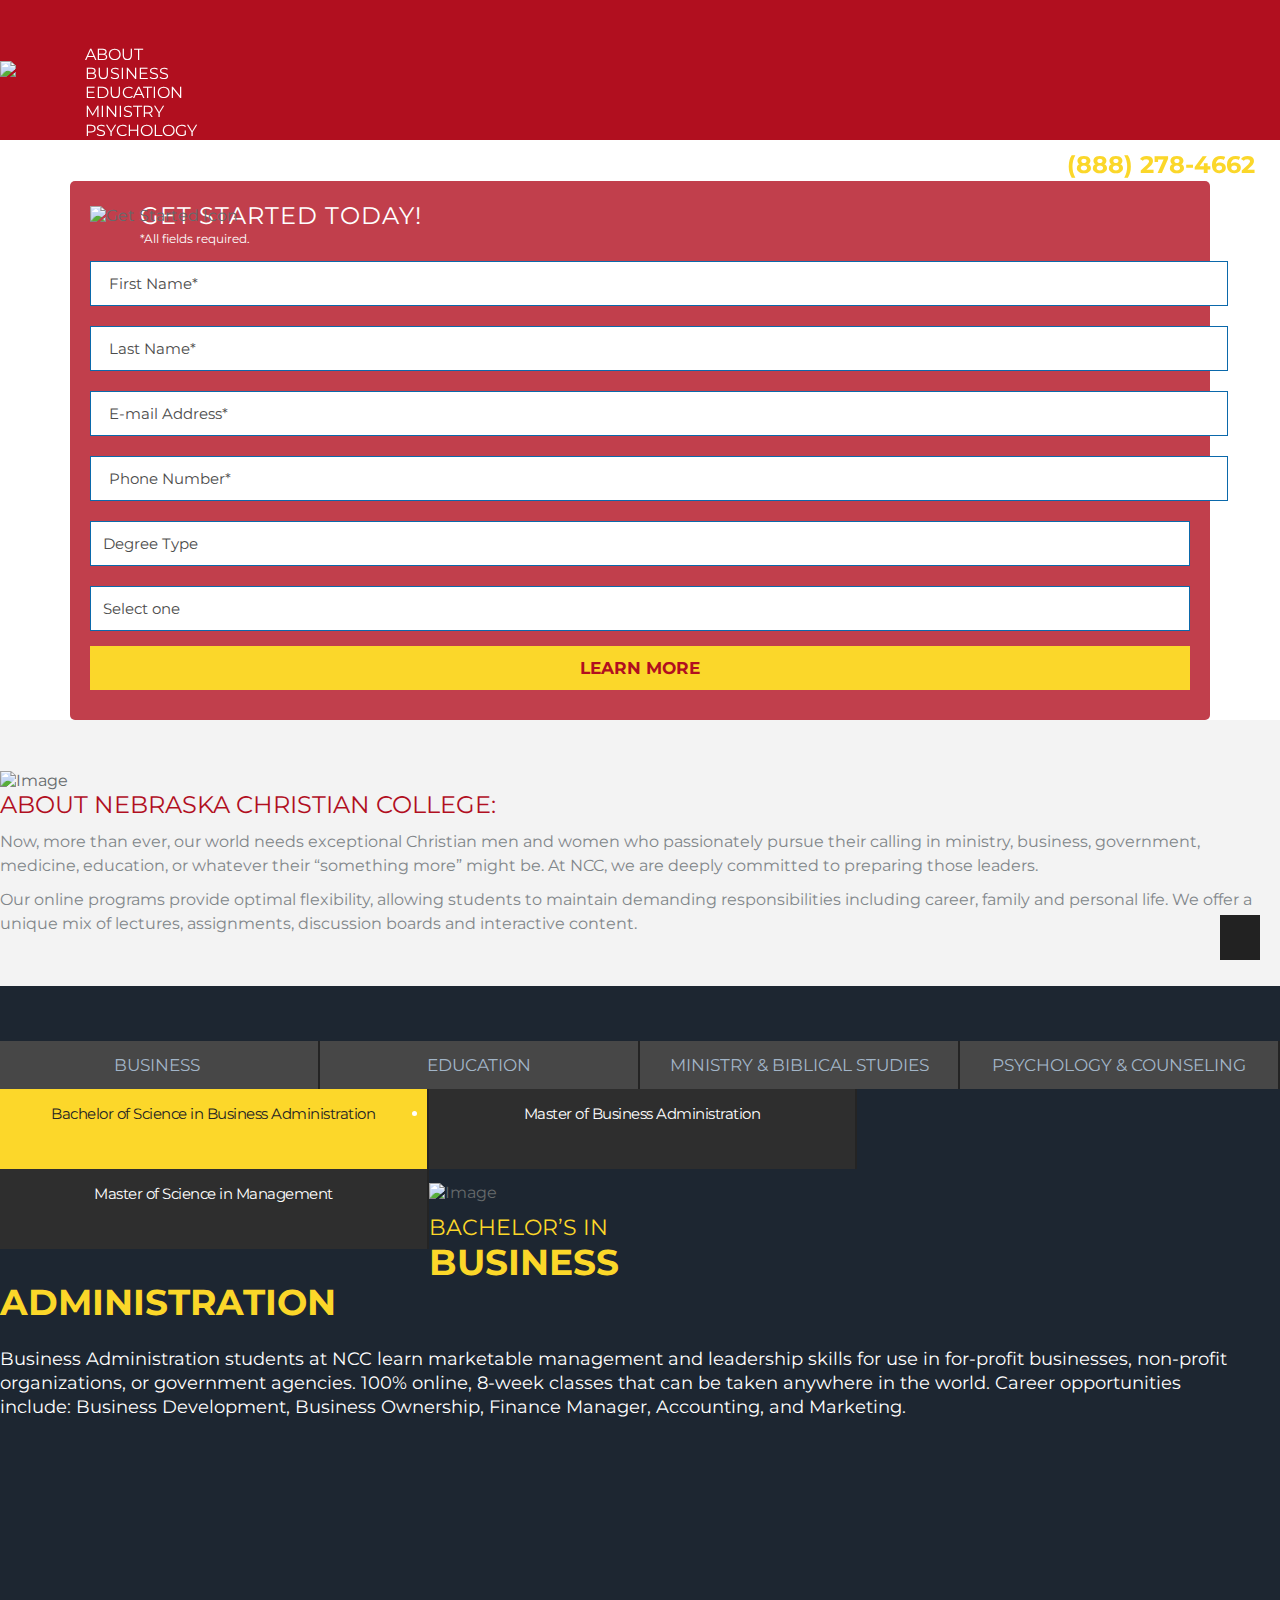
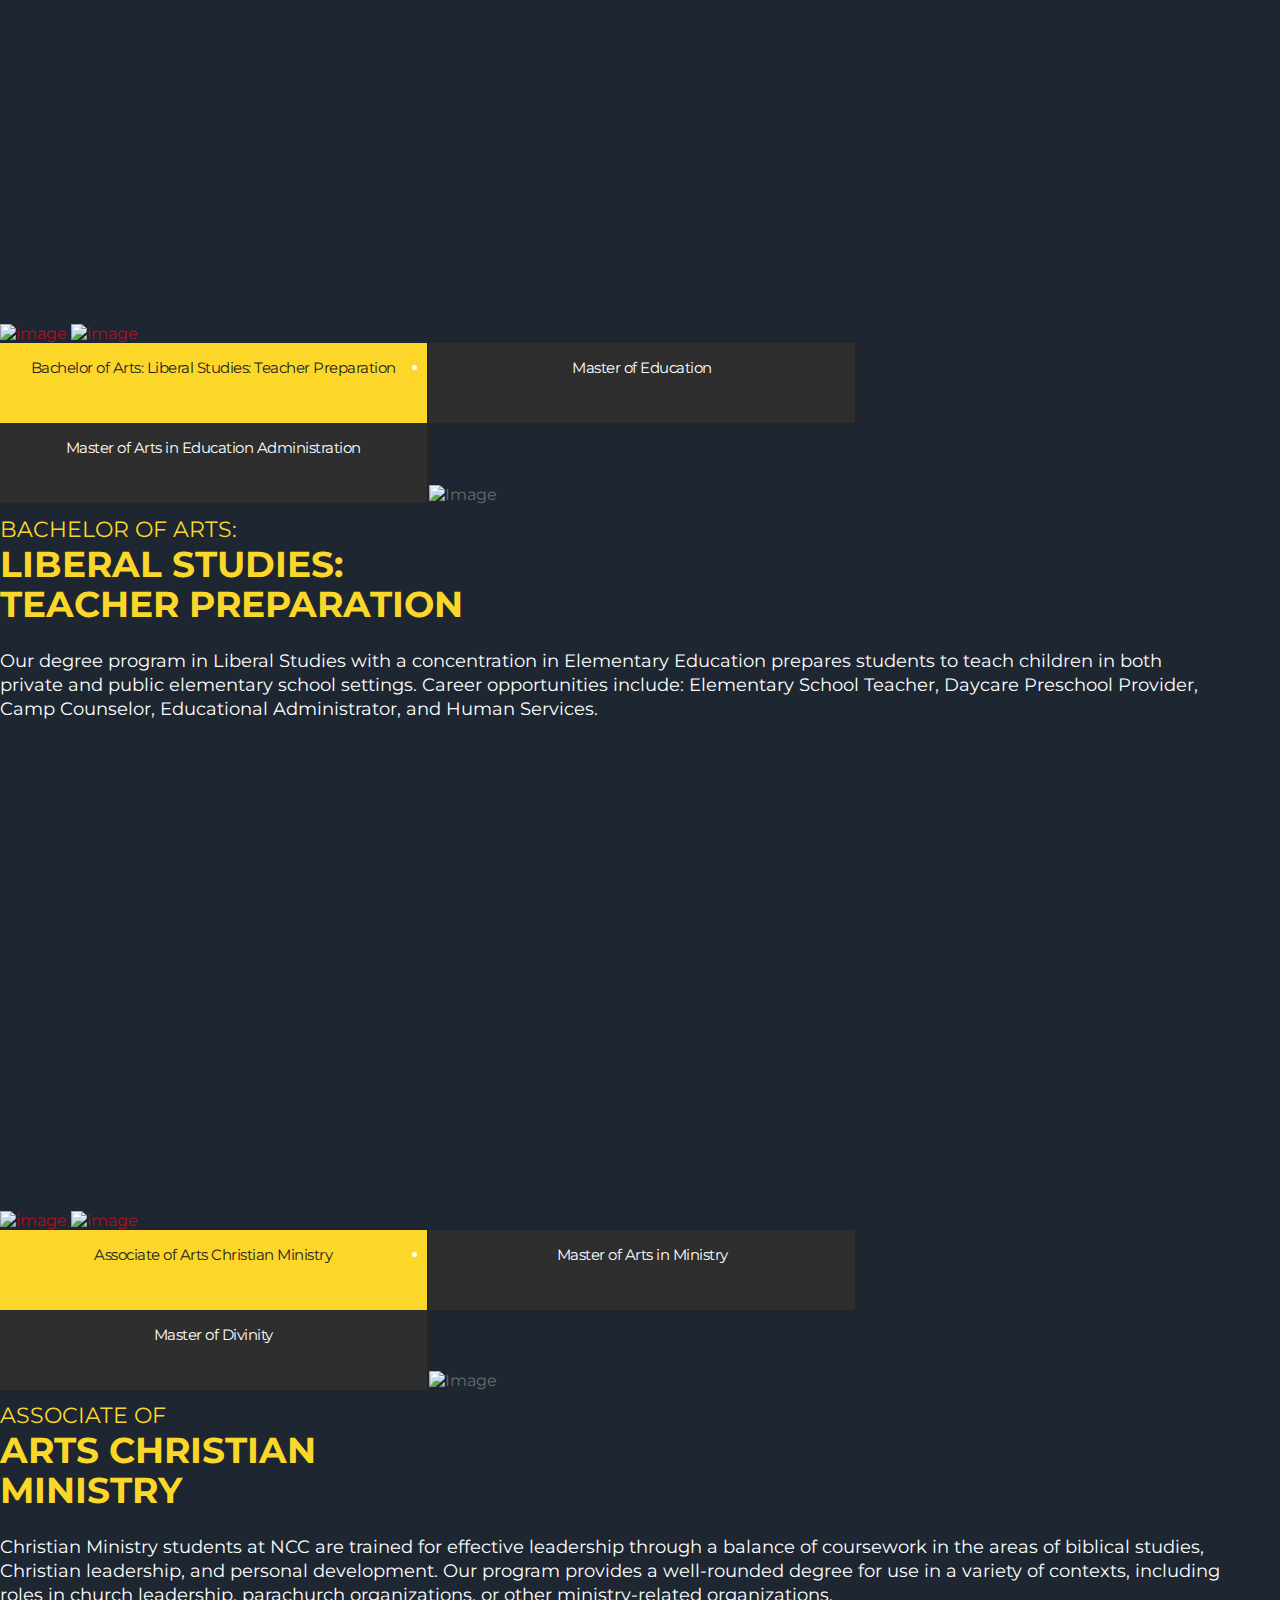
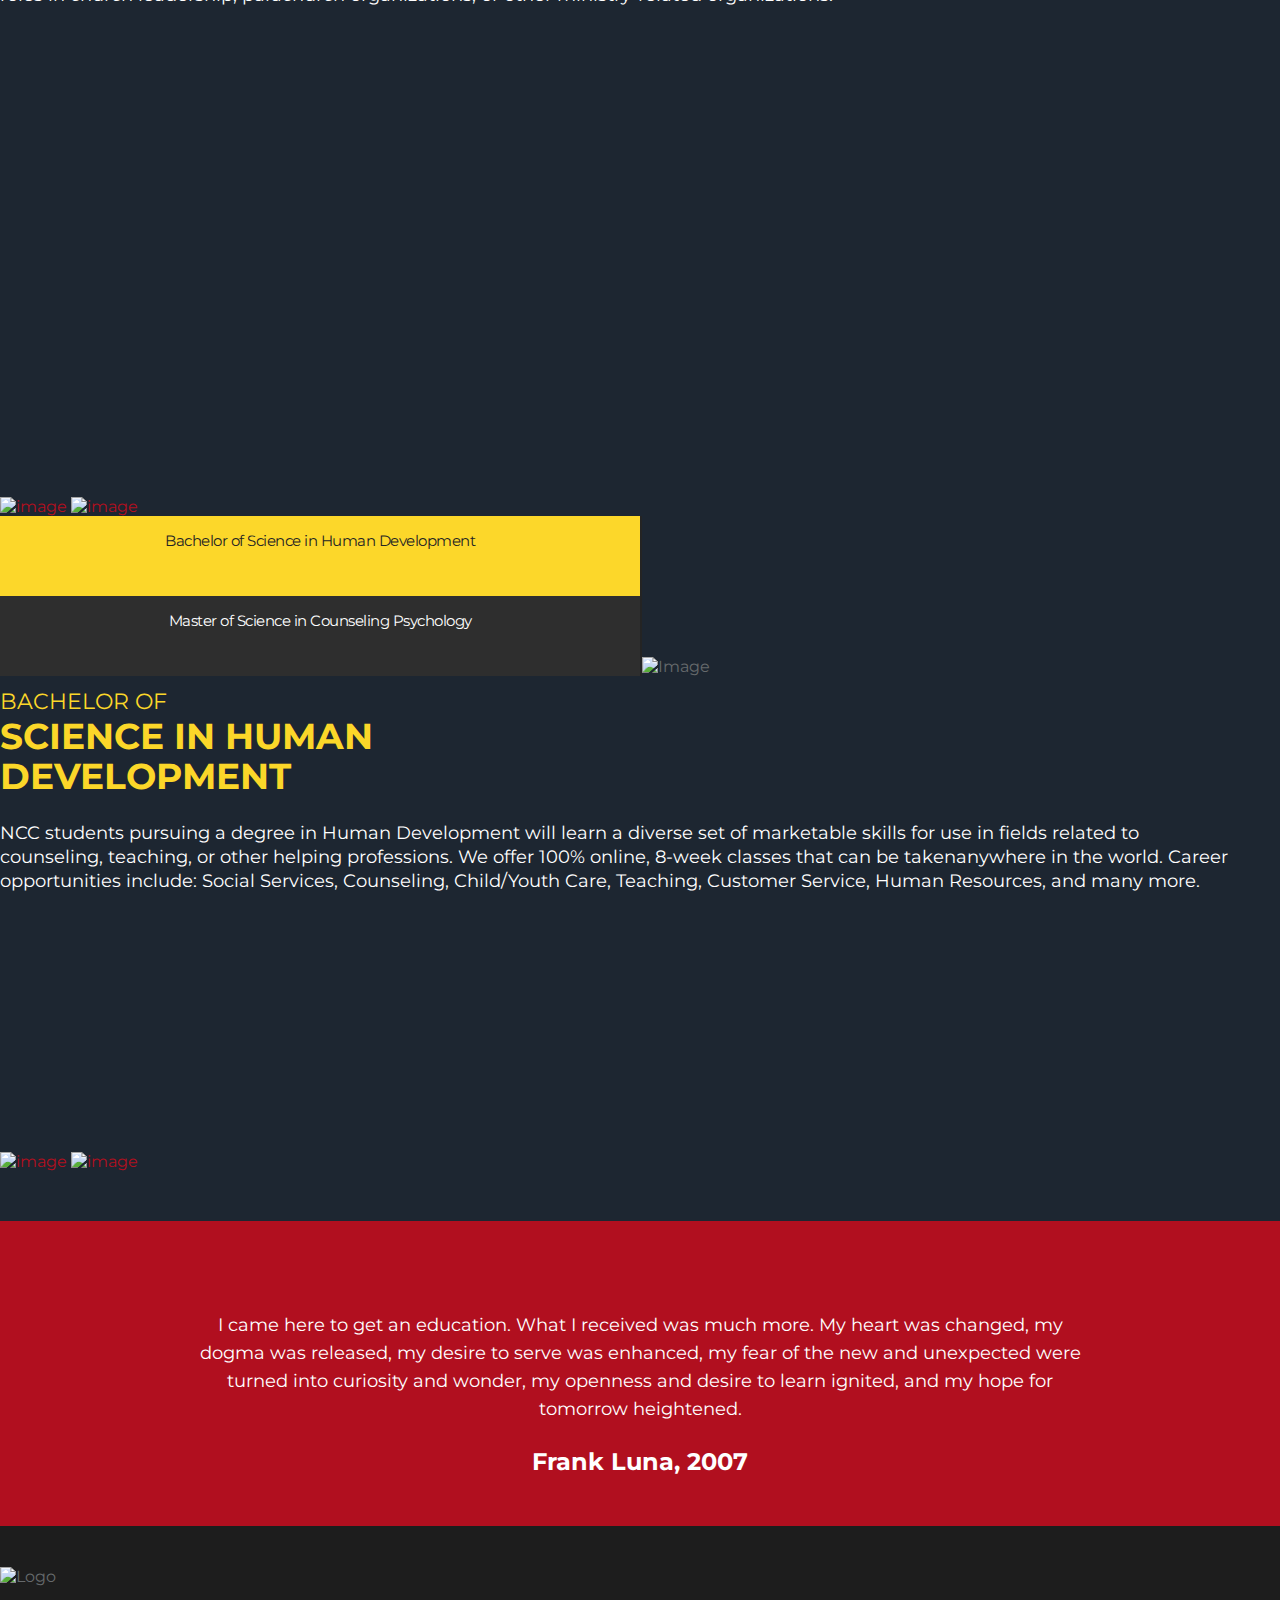
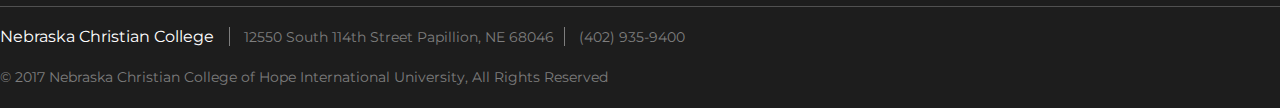
==== commit 5f2e85c1: "Home page changes updated" ====
--- a/index.html
+++ b/index.html
@@ -79,7 +79,7 @@
                         <input type="email" placeholder="E-mail Address*" required>
                         <input type="tel" placeholder="Phone Number*" required>
                         <select id="type">
-                        	<option disabled selected value="item0">Undergraduate / Graduate</option>
+                        	<option disabled selected value="item0">Degree Type</option>
                             <option value="item1">Undergraduate</option>
                             <option value="item2">Graduate</option>
                         </select>
@@ -652,7 +652,7 @@
     $("#type").change(function () {
         var val = $(this).val();
         if (val == "item1") {
-            $("#size").html("<option value='Human Development'>Human Development</option><option value='Liberal Studies'>Liberal Studies</option><option value='Teacher Preparation'>Teacher Preparation</option><option value='Christian Ministry'>Christian Ministry</option><option value='Business Administration'>Business Administration</option>");
+            $("#size").html("<option value='Human Development'>Human Development</option><option value='Bachelor of Arts: Liberal Studies'>Bachelor of Arts: Liberal Studies</option><option value='Christian Ministry'>Christian Ministry</option><option value='Business Administration'>Business Administration</option>");
         } else if (val == "item2") {
             $("#size").html("<option value='Master of Science in Counseling Psychology'>Master of Science in Counseling Psychology</option><option value='Master of Education'>Master of Education</option><option value='Master of Arts in Education Administration'>Master of Arts in Education Administration</option><option value='Master of Divinity'>Master of Divinity</option><option value='Master of Arts in Ministry'>Master of Arts in Ministry</option><option value='Master of Business Administration (MBA)'>Master of Business Administration (MBA)</option><option value='Master of Science in Management'>Master of Science in Management</option>");
         } else if (val == "item0") {
